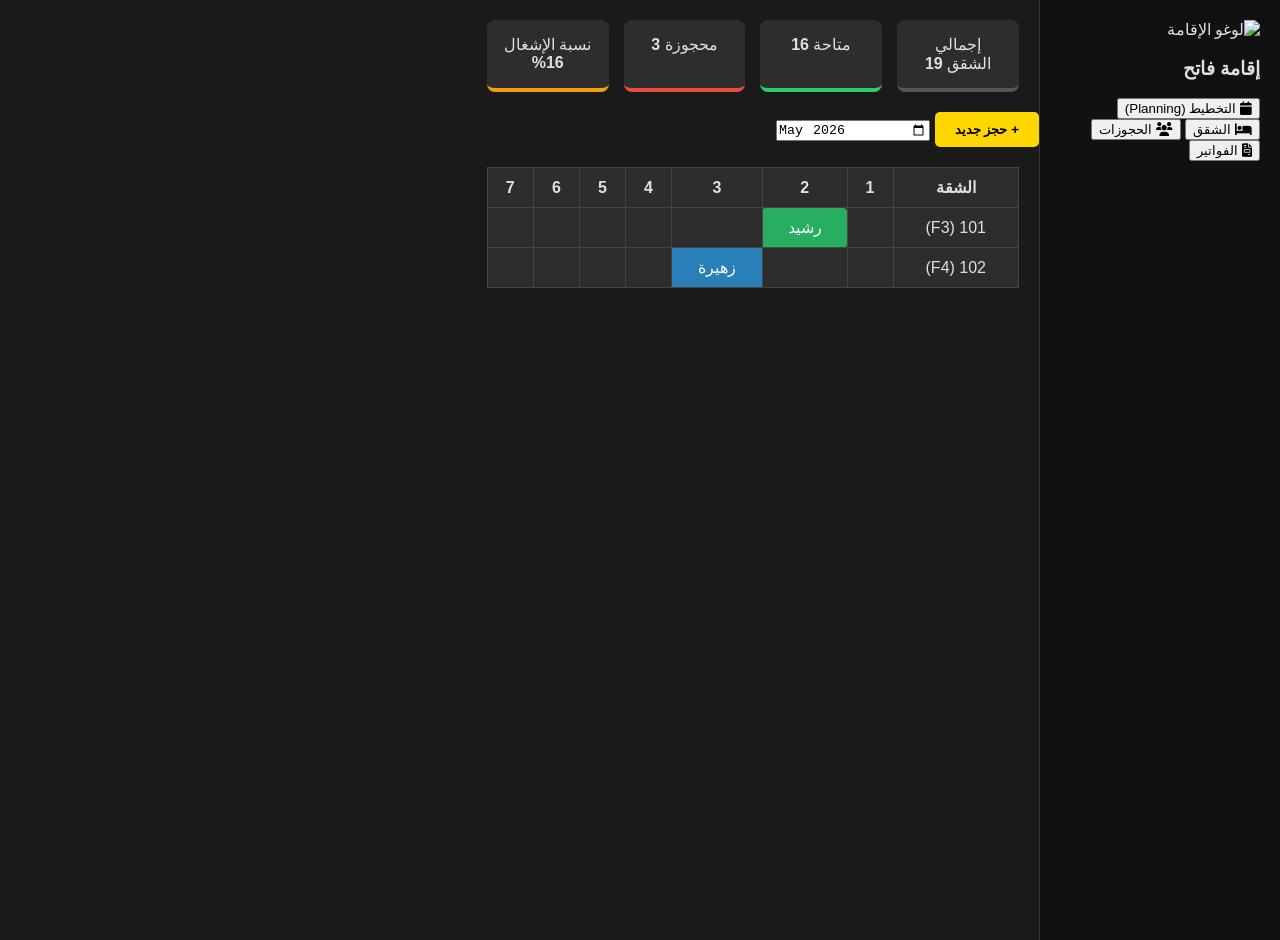
==== index.html @ f416de88 "Add files via upload" ====
<!DOCTYPE html>
<html lang="ar" dir="rtl">
<head>
    <meta charset="UTF-8">
    <title>نظام إدارة إقامة فاتح</title>
    <link rel="stylesheet" href="style.css">
    <!-- ربط مكتبة Font Awesome للأيقونات -->
    <link rel="stylesheet" href="https://cdnjs.cloudflare.com/ajax/libs/font-awesome/6.0.0/css/all.min.css">
</head>
<body>
    <div class="sidebar">
        <div class="logo">
            <img src="logo.png" alt="لوغو الإقامة">
            <h3>إقامة فاتح</h3>
        </div>
        <nav>
            <button class="active"><i class="fa fa-calendar"></i> التخطيط (Planning)</button>
            <button><i class="fa fa-bed"></i> الشقق</button>
            <button><i class="fa fa-users"></i> الحجوزات</button>
            <button><i class="fa fa-file-invoice"></i> الفواتير</button>
        </nav>
    </div>

    <main class="content">
        <header class="stats-bar">
            <div class="stat-card"><span>إجمالي الشقق</span> <strong>19</strong></div>
            <div class="stat-card green"><span>متاحة</span> <strong>16</strong></div>
            <div class="stat-card red"><span>محجوزة</span> <strong>3</strong></div>
            <div class="stat-card orange"><span>نسبة الإشغال</span> <strong>16%</strong></div>
        </header>

        <section class="planning-section">
            <div class="table-controls">
                <button class="btn-add">+ حجز جديد</button>
                <input type="month" value="2026-05">
            </div>
            
            <div class="table-wrapper">
                <table id="planningTable">
                    <thead>
                        <tr>
                            <th>الشقة</th>
                            <!-- الأيام ستُولد برمجياً -->
                            <th>1</th><th>2</th><th>3</th><th>4</th><th>5</th><th>6</th><th>7</th>
                        </tr>
                    </thead>
                    <tbody>
                        <tr>
                            <td>101 (F3)</td>
                            <td></td><td class="booked">رشيد</td><td></td><td></td><td></td><td></td><td></td>
                        </tr>
                        <tr>
                            <td>102 (F4)</td>
                            <td></td><td></td><td class="booked-blue">زهيرة</td><td></td><td></td><td></td><td></td>
                        </tr>
                    </tbody>
                </table>
            </div>
        </section>
    </main>

    <script src="script.js"></script>
</body>
</html>
---- style.css ----
:root {
    --bg-dark: #1a1a1a;
    --card-bg: #2d2d2d;
    --text-color: #e0e0e0;
    --accent: #ffd700;
}

body {
    background-color: var(--bg-dark);
    color: var(--text-color);
    font-family: 'Segoe UI', Tahoma, Geneva, Verdana, sans-serif;
    display: flex;
    margin: 0;
}

.sidebar {
    width: 200px;
    background: #111;
    height: 100vh;
    padding: 20px;
    border-left: 1px solid #333;
}

.stats-bar {
    display: flex;
    gap: 15px;
    padding: 20px;
}

.stat-card {
    background: var(--card-bg);
    padding: 15px;
    border-radius: 8px;
    flex: 1;
    text-align: center;
    border-bottom: 4px solid #555;
}

.green { border-color: #2ecc71; }
.red { border-color: #e74c3c; }
.orange { border-color: #f39c12; }

.table-wrapper {
    overflow-x: auto;
    padding: 20px;
}

table {
    width: 100%;
    border-collapse: collapse;
    background: var(--card-bg);
}

th, td {
    border: 1px solid #444;
    padding: 10px;
    text-align: center;
}

.booked { background: #27ae60; color: white; border-radius: 4px; }
.booked-blue { background: #2980b9; color: white; }

.btn-add {
    background: var(--accent);
    border: none;
    padding: 10px 20px;
    border-radius: 5px;
    cursor: pointer;
    font-weight: bold;
}
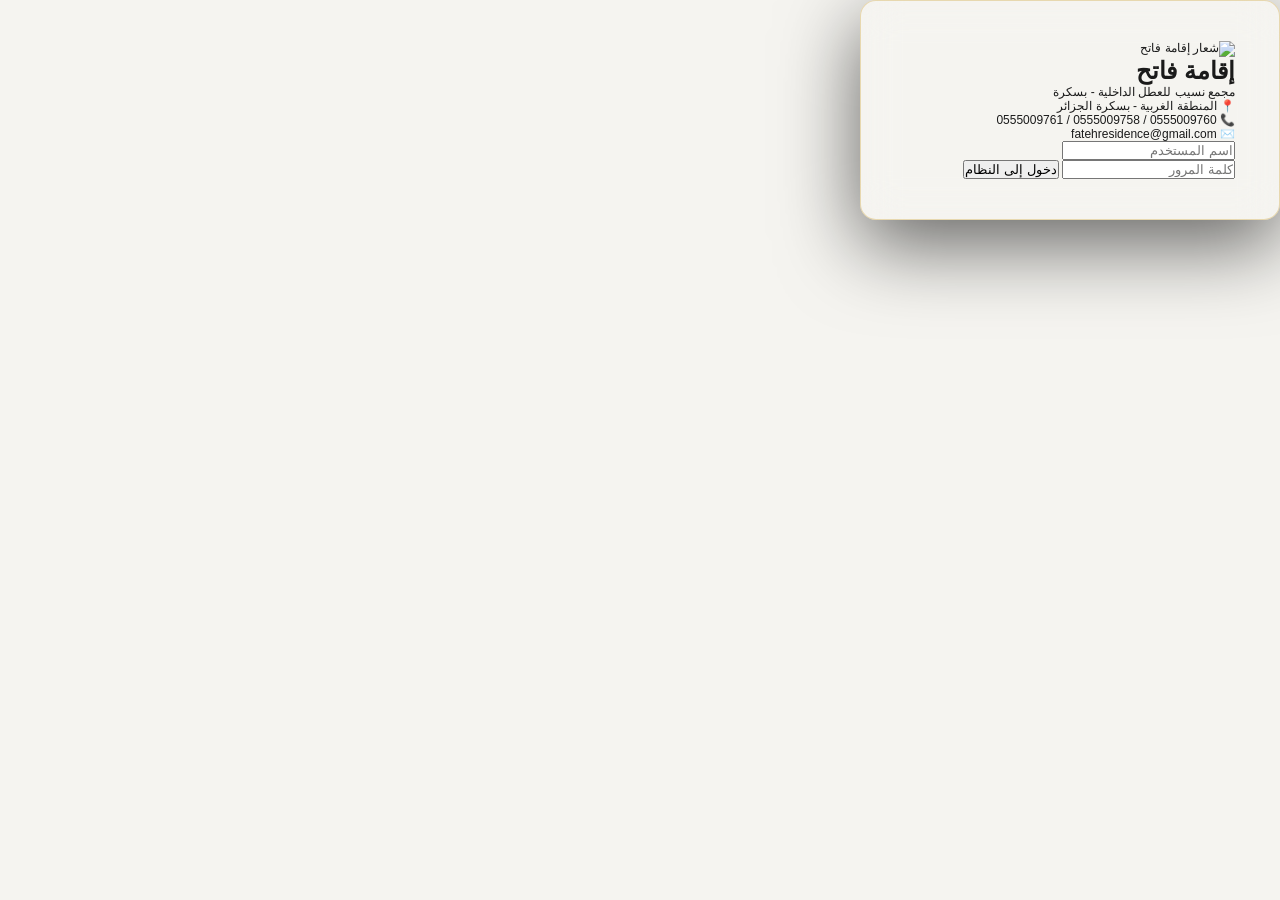
==== commit be5b425a: "Add files via upload" ====
--- a/index.html
+++ b/index.html
@@ -1,64 +1,30 @@
-<!DOCTYPE html>
-<html lang="ar" dir="rtl">
-<head>
-    <meta charset="UTF-8">
-    <title>نظام إدارة إقامة فاتح</title>
-    <link rel="stylesheet" href="style.css">
-    <!-- ربط مكتبة Font Awesome للأيقونات -->
-    <link rel="stylesheet" href="https://cdnjs.cloudflare.com/ajax/libs/font-awesome/6.0.0/css/all.min.css">
-</head>
-<body>
-    <div class="sidebar">
-        <div class="logo">
-            <img src="logo.png" alt="لوغو الإقامة">
-            <h3>إقامة فاتح</h3>
-        </div>
-        <nav>
-            <button class="active"><i class="fa fa-calendar"></i> التخطيط (Planning)</button>
-            <button><i class="fa fa-bed"></i> الشقق</button>
-            <button><i class="fa fa-users"></i> الحجوزات</button>
-            <button><i class="fa fa-file-invoice"></i> الفواتير</button>
-        </nav>
-    </div>
-
-    <main class="content">
-        <header class="stats-bar">
-            <div class="stat-card"><span>إجمالي الشقق</span> <strong>19</strong></div>
-            <div class="stat-card green"><span>متاحة</span> <strong>16</strong></div>
-            <div class="stat-card red"><span>محجوزة</span> <strong>3</strong></div>
-            <div class="stat-card orange"><span>نسبة الإشغال</span> <strong>16%</strong></div>
-        </header>
-
-        <section class="planning-section">
-            <div class="table-controls">
-                <button class="btn-add">+ حجز جديد</button>
-                <input type="month" value="2026-05">
-            </div>
-            
-            <div class="table-wrapper">
-                <table id="planningTable">
-                    <thead>
-                        <tr>
-                            <th>الشقة</th>
-                            <!-- الأيام ستُولد برمجياً -->
-                            <th>1</th><th>2</th><th>3</th><th>4</th><th>5</th><th>6</th><th>7</th>
-                        </tr>
-                    </thead>
-                    <tbody>
-                        <tr>
-                            <td>101 (F3)</td>
-                            <td></td><td class="booked">رشيد</td><td></td><td></td><td></td><td></td><td></td>
-                        </tr>
-                        <tr>
-                            <td>102 (F4)</td>
-                            <td></td><td></td><td class="booked-blue">زهيرة</td><td></td><td></td><td></td><td></td>
-                        </tr>
-                    </tbody>
-                </table>
-            </div>
-        </section>
-    </main>
-
-    <script src="script.js"></script>
-</body>
+<!DOCTYPE html>
+<html lang="ar" dir="rtl">
+<head>
+    <meta charset="UTF-8">
+    <meta name="viewport" content="width=device-width, initial-scale=1.0">
+    <title>تسجيل الدخول - إقامة فاتح</title>
+    <link rel="stylesheet" href="style.css">
+</head>
+<body>
+    <div class="login-container">
+        <div class="login-card">
+            <img src="logo.png" alt="شعار إقامة فاتح" class="login-logo">
+            <h1>إقامة <span>فاتح</span></h1>
+            <p>مجمع نسيب للعطل الداخلية - بسكرة</p>
+            <div class="login-info">
+                <div>📍 المنطقة الغربية - بسكرة الجزائر</div>
+                <div>📞 0555009760 / 0555009758 / 0555009761</div>
+                <div>✉️ fatehresidence@gmail.com</div>
+            </div>
+            <form id="loginForm">
+                <input type="text" id="username" placeholder="اسم المستخدم">
+                <input type="password" id="password" placeholder="كلمة المرور">
+                <button type="submit">دخول إلى النظام</button>
+                <div id="loginError" class="error-msg"></div>
+            </form>
+        </div>
+    </div>
+    <script src="script.js"></script>
+</body>
 </html>
--- a/style.css
+++ b/style.css
@@ -1,70 +1,521 @@
-:root {
-    --bg-dark: #1a1a1a;
-    --card-bg: #2d2d2d;
-    --text-color: #e0e0e0;
-    --accent: #ffd700;
-}
-
-body {
-    background-color: var(--bg-dark);
-    color: var(--text-color);
-    font-family: 'Segoe UI', Tahoma, Geneva, Verdana, sans-serif;
-    display: flex;
-    margin: 0;
-}
-
-.sidebar {
-    width: 200px;
-    background: #111;
-    height: 100vh;
-    padding: 20px;
-    border-left: 1px solid #333;
-}
-
-.stats-bar {
-    display: flex;
-    gap: 15px;
-    padding: 20px;
-}
-
-.stat-card {
-    background: var(--card-bg);
-    padding: 15px;
-    border-radius: 8px;
-    flex: 1;
-    text-align: center;
-    border-bottom: 4px solid #555;
-}
-
-.green { border-color: #2ecc71; }
-.red { border-color: #e74c3c; }
-.orange { border-color: #f39c12; }
-
-.table-wrapper {
-    overflow-x: auto;
-    padding: 20px;
-}
-
-table {
-    width: 100%;
-    border-collapse: collapse;
-    background: var(--card-bg);
-}
-
-th, td {
-    border: 1px solid #444;
-    padding: 10px;
-    text-align: center;
-}
-
-.booked { background: #27ae60; color: white; border-radius: 4px; }
-.booked-blue { background: #2980b9; color: white; }
-
-.btn-add {
-    background: var(--accent);
-    border: none;
-    padding: 10px 20px;
-    border-radius: 5px;
-    cursor: pointer;
-    font-weight: bold;
-}+/* ══════════════════════════════════════════
+   RÉSIDENCE FATEH — style.css
+══════════════════════════════════════════ */
+*, *::before, *::after { box-sizing: border-box; margin: 0; padding: 0; }
+
+:root {
+  --gold:    #C8961A;
+  --gold-l:  rgba(200,150,26,.15);
+  --gold-d:  #8a6510;
+  --dark:    #141a14;
+  --dark2:   #1e2a1e;
+  --green:   #1a6b2a;
+  --green-l: #e8f5ea;
+  --red:     #b01c1c;
+  --blue:    #1a4a8a;
+  --blue-l:  #e8f0fb;
+  --orange:  #b86010;
+  --orange-l:#fdf0e0;
+  --bg:      #f5f4f0;
+  --card:    #ffffff;
+  --border:  #e0ddd5;
+  --border2: #ccc9be;
+  --text:    #1a1a1a;
+  --muted:   #777;
+}
+
+body {
+  font-family: 'Segoe UI', Tahoma, sans-serif;
+  background: var(--bg);
+  color: var(--text);
+  font-size: 12px;
+  direction: rtl;
+}
+
+/* ══════════════════════════════════════════
+   LOGIN
+══════════════════════════════════════════ */
+#login-page {
+  display: flex;
+  align-items: center;
+  justify-content: center;
+  min-height: 100vh;
+  background: linear-gradient(135deg, #141a14 0%, #1e3a1e 40%, #2a4a1a 100%);
+}
+
+.login-card {
+  background: rgba(255,255,255,.05);
+  border: 1px solid rgba(200,150,26,.3);
+  border-radius: 16px;
+  padding: 40px 44px;
+  width: 420px;
+  backdrop-filter: blur(20px);
+  box-shadow: 0 24px 80px rgba(0,0,0,.6);
+}
+
+.login-logo-img {
+  width: 100%;
+  max-width: 320px;
+  display: block;
+  margin: 0 auto 24px;
+  border-radius: 8px;
+  background: white;
+  padding: 8px;
+}
+
+.login-title {
+  color: rgba(255,255,255,.85);
+  font-size: 13px;
+  text-align: center;
+  margin-bottom: 24px;
+  letter-spacing: .3px;
+}
+
+.lf-group { margin-bottom: 16px; }
+.lf-group label {
+  display: block;
+  color: rgba(255,255,255,.5);
+  font-size: 9.5px;
+  letter-spacing: .8px;
+  text-transform: uppercase;
+  margin-bottom: 6px;
+}
+.lf-group input {
+  width: 100%;
+  padding: 10px 14px;
+  background: rgba(255,255,255,.07);
+  border: 1px solid rgba(200,150,26,.25);
+  border-radius: 8px;
+  color: #fff;
+  font-size: 12.5px;
+  font-family: inherit;
+  transition: border-color .2s;
+}
+.lf-group input:focus {
+  outline: none;
+  border-color: var(--gold);
+  background: rgba(200,150,26,.08);
+}
+.lf-group input::placeholder { color: rgba(255,255,255,.2); }
+
+.login-btn {
+  width: 100%;
+  padding: 11px;
+  margin-top: 8px;
+  background: linear-gradient(135deg, var(--gold), #e8b830);
+  border: none;
+  border-radius: 8px;
+  color: #141a14;
+  font-size: 13px;
+  font-weight: 700;
+  cursor: pointer;
+  letter-spacing: .5px;
+  transition: opacity .2s;
+}
+.login-btn:hover { opacity: .9; }
+
+.login-error {
+  color: #f08080;
+  font-size: 10.5px;
+  text-align: center;
+  margin-top: 10px;
+  display: none;
+}
+.login-hint {
+  color: rgba(255,255,255,.25);
+  font-size: 9px;
+  text-align: center;
+  margin-top: 12px;
+}
+
+/* ══════════════════════════════════════════
+   MAIN APP
+══════════════════════════════════════════ */
+#main-app {
+  display: none;
+  flex-direction: column;
+  height: 100vh;
+}
+
+/* TOP BAR */
+.topbar {
+  background: var(--dark);
+  padding: 0 16px;
+  display: flex;
+  align-items: center;
+  gap: 12px;
+  height: 56px;
+  flex-shrink: 0;
+  box-shadow: 0 2px 12px rgba(0,0,0,.4);
+}
+
+.logo-box { display: flex; align-items: center; gap: 10px; }
+.topbar-logo {
+  height: 40px;
+  border-radius: 4px;
+  background: white;
+  padding: 3px;
+}
+.hotel-name { color: #fff; font-size: 11.5px; font-weight: 700; }
+.hotel-sub  { color: rgba(255,255,255,.4); font-size: 8px; letter-spacing: .5px; }
+
+.occ-area  { margin-right: auto; display: flex; align-items: center; gap: 10px; }
+.occ-badge {
+  background: rgba(200,150,26,.2);
+  color: var(--gold);
+  padding: 3px 12px;
+  border-radius: 12px;
+  font-size: 10px;
+  font-weight: 700;
+  border: 1px solid rgba(200,150,26,.35);
+}
+.top-stats { display: flex; gap: 6px; }
+.ts { background: rgba(255,255,255,.07); padding: 4px 10px; border-radius: 6px; text-align: center; }
+.ts-v { color: #fff; font-size: 13px; font-weight: 600; display: block; }
+.ts-l { color: rgba(255,255,255,.35); font-size: 8px; display: block; }
+
+.logout-btn {
+  background: rgba(255,255,255,.06);
+  border: 1px solid rgba(255,255,255,.12);
+  color: rgba(255,255,255,.5);
+  padding: 5px 12px;
+  border-radius: 6px;
+  cursor: pointer;
+  font-size: 10px;
+  font-family: inherit;
+  transition: all .2s;
+}
+.logout-btn:hover { color: #fff; background: rgba(255,255,255,.12); }
+
+/* NAV TABS */
+.navtabs {
+  background: var(--dark2);
+  display: flex;
+  padding: 0 16px;
+  gap: 2px;
+  border-bottom: 1px solid rgba(200,150,26,.2);
+  flex-shrink: 0;
+}
+.nt {
+  padding: 9px 16px;
+  color: rgba(255,255,255,.4);
+  font-size: 10.5px;
+  cursor: pointer;
+  border-bottom: 2px solid transparent;
+  transition: all .18s;
+  user-select: none;
+}
+.nt:hover { color: rgba(255,255,255,.8); }
+.nt.on    { color: var(--gold); border-bottom-color: var(--gold); }
+
+/* CONTENT */
+.content { flex: 1; overflow: hidden; display: flex; flex-direction: column; }
+.sec     { display: none; flex: 1; overflow-y: auto; padding: 14px 16px; flex-direction: column; gap: 12px; }
+.sec.on  { display: flex; }
+
+/* STAT CARDS */
+.scards { display: grid; grid-template-columns: repeat(5,1fr); gap: 9px; flex-shrink: 0; }
+.scard  {
+  background: var(--card);
+  border: .5px solid var(--border);
+  border-radius: 10px;
+  padding: 10px 13px;
+  border-top: 2px solid var(--gold);
+  box-shadow: 0 1px 4px rgba(0,0,0,.06);
+}
+.sc-v { font-size: 22px; font-weight: 300; color: var(--text); letter-spacing: -1px; }
+.sc-l { font-size: 8.5px; color: var(--muted); letter-spacing: .6px; margin-top: 4px; text-transform: uppercase; }
+
+/* PLANNING */
+.planning-wrap {
+  background: var(--card);
+  border: .5px solid var(--border);
+  border-radius: 12px;
+  overflow: hidden;
+  flex: 1;
+  display: flex;
+  flex-direction: column;
+  box-shadow: 0 1px 6px rgba(0,0,0,.06);
+  min-height: 0;
+}
+.plan-toolbar {
+  padding: 9px 13px;
+  border-bottom: .5px solid var(--border);
+  display: flex;
+  align-items: center;
+  gap: 8px;
+  flex-shrink: 0;
+  background: #fafaf7;
+}
+.plan-toolbar select {
+  padding: 5px 10px;
+  border-radius: 7px;
+  border: .5px solid var(--border);
+  background: var(--card);
+  color: var(--text);
+  font-size: 10.5px;
+  cursor: pointer;
+  font-family: inherit;
+}
+.plan-nav   { display: flex; align-items: center; gap: 7px; margin-right: auto; }
+.plan-month { font-size: 11.5px; font-weight: 700; color: var(--text); min-width: 130px; text-align: center; }
+.btn-nav {
+  background: none;
+  border: .5px solid var(--border);
+  border-radius: 5px;
+  color: var(--text);
+  cursor: pointer;
+  padding: 4px 10px;
+  font-size: 13px;
+}
+.btn-nav:hover { background: var(--bg); }
+
+.plan-scroll { overflow: auto; flex: 1; }
+.plan-table  { border-collapse: collapse; font-size: 10.5px; white-space: nowrap; min-width: 100%; }
+
+.plan-table th {
+  position: sticky; top: 0;
+  background: #fafaf7;
+  border: .5px solid var(--border);
+  padding: 6px 5px;
+  font-weight: 600;
+  color: var(--muted);
+  z-index: 2;
+  min-width: 38px;
+  text-align: center;
+}
+.plan-table th.room-h {
+  position: sticky; right: 0;
+  min-width: 130px;
+  background: #fafaf7;
+  z-index: 3;
+  text-align: right;
+}
+.plan-table th.today-th { color: var(--gold); background: rgba(200,150,26,.18); }
+.day-name { font-size: 7.5px; opacity: .55; display: block; }
+
+.plan-table td { border: .5px solid var(--border); padding: 0; height: 30px; }
+.plan-table td.room-cell {
+  position: sticky; right: 0;
+  background: var(--card);
+  padding: 3px 10px;
+  font-size: 10px;
+  font-weight: 700;
+  border-right: 3px solid var(--gold);
+  min-width: 130px;
+  text-align: right;
+}
+.rtype { font-size: 8.5px; color: var(--muted); font-weight: 400; display: block; margin-top: 1px; }
+
+.day-cell    { cursor: pointer; transition: background .1s; position: relative; }
+.day-cell:hover   { background: #fffbe8; }
+.today-col   { background: rgba(200,150,26,.07); }
+.occ-cell    { background: #fff8f0; }
+
+.booking-block {
+  position: absolute; top: 3px; bottom: 3px;
+  border-radius: 4px;
+  display: flex; align-items: center;
+  padding: 0 6px;
+  font-size: 9px; font-weight: 700;
+  overflow: hidden; cursor: pointer; white-space: nowrap; z-index: 1;
+}
+.bk-green { background: #c5f0cc; color: #155220; border: 1px solid #80d890; }
+.bk-blue  { background: #cfe0f8; color: #143a7a; border: 1px solid #80b0e8; }
+.bk-red   { background: #f8d0d0; color: #801a1a; border: 1px solid #e08080; }
+
+/* PANELS */
+.panel {
+  background: var(--card);
+  border: .5px solid var(--border);
+  border-radius: 12px;
+  padding: 13px 15px;
+  box-shadow: 0 1px 4px rgba(0,0,0,.05);
+}
+.ph {
+  font-size: 9.5px; color: var(--muted);
+  letter-spacing: .9px; text-transform: uppercase;
+  padding-bottom: 9px; border-bottom: .5px solid var(--border);
+  margin-bottom: 11px;
+  display: flex; justify-content: space-between; align-items: center;
+}
+.ph-badge {
+  background: #f0f0ec;
+  padding: 1px 8px;
+  border-radius: 8px;
+  font-size: 9px;
+}
+
+.two-col { display: grid; grid-template-columns: 1fr 1fr; gap: 12px; }
+
+/* TABLES */
+.tbl { width: 100%; border-collapse: collapse; font-size: 11.5px; }
+.tbl th {
+  text-align: right;
+  padding: 7px 9px;
+  color: var(--muted);
+  font-size: 9.5px; letter-spacing: .6px; font-weight: 600;
+  border-bottom: .5px solid var(--border);
+  background: #fafaf7;
+}
+.tbl td { padding: 8px 9px; border-bottom: .5px solid var(--border); color: var(--text); }
+.tbl tr:hover td { background: #fafaf7; }
+.clickable-row { cursor: pointer; }
+
+/* BADGES */
+.badge { padding: 2px 9px; border-radius: 12px; font-size: 8.5px; font-weight: 700; }
+.bf3   { background: var(--green-l); color: var(--green); }
+.bf4   { background: var(--blue-l);  color: var(--blue); }
+.bocc  { background: var(--orange-l);color: var(--orange); }
+.bfree { background: var(--green-l); color: var(--green); }
+.bgone { background: #f0f0ee; color: #666; }
+.badge-count {
+  background: var(--gold-l);
+  color: var(--gold-d);
+  padding: 1px 8px;
+  border-radius: 10px;
+  font-size: 8.5px;
+  font-weight: 700;
+}
+
+/* BUTTONS */
+.btn {
+  padding: 7px 15px; border-radius: 7px; font-size: 10.5px;
+  cursor: pointer; border: .5px solid var(--border);
+  background: var(--card); color: var(--text);
+  transition: all .15s; font-family: inherit;
+}
+.btn:hover  { background: var(--bg); }
+.btng { background: var(--green);  color: #fff; border-color: var(--green); }
+.btng:hover { background: #145020; }
+.btno { background: var(--gold);   color: #fff; border-color: var(--gold); }
+.btno:hover { background: var(--gold-d); }
+.btnr { background: var(--red);    color: #fff; border-color: var(--red); }
+.small-btn { padding: 3px 9px; font-size: 9px; }
+
+/* SEARCH BAR */
+.search-bar { display: flex; gap: 9px; }
+.search-bar input {
+  flex: 1; padding: 7px 11px;
+  border: .5px solid var(--border2); border-radius: 7px;
+  background: var(--card); color: var(--text); font-size: 11.5px; font-family: inherit;
+}
+.search-bar select {
+  padding: 7px 11px;
+  border: .5px solid var(--border2); border-radius: 7px;
+  background: var(--card); color: var(--text); font-size: 11.5px; font-family: inherit;
+}
+
+/* BOOKING FORM */
+.fgrid { display: grid; grid-template-columns: 1fr 1fr; gap: 11px; }
+.fg    { display: flex; flex-direction: column; gap: 4px; }
+.fg.full { grid-column: 1 / -1; }
+.fg label { font-size: 9px; color: var(--muted); letter-spacing: .6px; text-transform: uppercase; }
+.fg input, .fg select {
+  padding: 7px 10px;
+  border: .5px solid var(--border2); border-radius: 7px;
+  background: var(--card); color: var(--text);
+  font-size: 12px; font-family: inherit;
+  transition: border-color .18s;
+}
+.fg input:focus, .fg select:focus { outline: none; border-color: var(--gold); }
+.form-actions { display: flex; gap: 8px; margin-top: 10px; }
+
+/* DETAIL GRID */
+.detail-grid { display: grid; gap: 0; font-size: 12px; }
+.drow {
+  display: flex; justify-content: space-between;
+  padding: 6px 0; border-bottom: .5px solid var(--border);
+}
+.drow span:first-child { color: var(--muted); }
+.total-row {
+  border-top: 2px solid var(--gold);
+  border-bottom: none;
+  margin-top: 4px;
+  padding-top: 9px;
+}
+.total-amount { color: var(--green); font-size: 15px; }
+
+/* MODAL */
+.modal-overlay {
+  display: none; position: fixed; inset: 0;
+  background: rgba(0,0,0,.55); z-index: 100;
+  align-items: center; justify-content: center;
+}
+.modal-overlay.show { display: flex; }
+.modal {
+  background: var(--card); border-radius: 14px;
+  padding: 22px 24px; width: 420px;
+  border: .5px solid var(--gold);
+  position: relative; max-height: 90vh; overflow-y: auto;
+  box-shadow: 0 24px 64px rgba(0,0,0,.35);
+}
+.modal h3 {
+  font-size: 14px; color: var(--text);
+  margin-bottom: 16px; padding-bottom: 10px;
+  border-bottom: .5px solid var(--border);
+}
+.mc {
+  position: absolute; top: 12px; left: 14px;
+  cursor: pointer; background: none; border: none;
+  color: var(--muted); font-size: 18px; line-height: 1;
+}
+.mc:hover { color: var(--text); }
+.modal-actions { display: flex; gap: 8px; margin-top: 16px; flex-wrap: wrap; }
+
+/* INVOICE */
+.inv-box {
+  background: var(--card);
+  border: 1px solid var(--gold);
+  border-radius: 12px;
+  padding: 18px 20px;
+}
+.inv-head {
+  display: flex; justify-content: space-between; align-items: flex-start;
+  margin-bottom: 14px; padding-bottom: 12px;
+  border-bottom: 1.5px solid var(--gold-l);
+}
+.inv-brand { color: var(--green); font-size: 13px; font-weight: 800; }
+.inv-sub   { font-size: 8.5px; color: var(--muted); margin-top: 2px; }
+.inv-num   { font-size: 9px; color: var(--muted); text-align: left; }
+.inv-num b { display: block; font-size: 13px; color: var(--text); margin-top: 2px; }
+.inv-num span { display: block; font-size: 9px; color: var(--muted); margin-top: 3px; }
+.inv-client { font-size: 11px; color: var(--muted); margin-bottom: 12px; padding-bottom: 10px; border-bottom: .5px solid var(--border); }
+.inv-row  { display: flex; justify-content: space-between; padding: 5px 0; border-bottom: .5px solid var(--border); font-size: 11.5px; }
+.inv-total { display: flex; justify-content: space-between; padding: 9px 0 0; font-size: 14px; font-weight: 800; color: var(--green); border-top: 1.5px solid var(--gold); margin-top: 5px; }
+
+/* MISC */
+.stats-row { display: flex; gap: 24px; font-size: 12px; flex-wrap: wrap; }
+.c-green   { color: var(--green); }
+.c-blue    { color: var(--blue); }
+.c-orange  { color: var(--orange); }
+.c-muted   { color: var(--muted); }
+.empty-msg { color: var(--muted); font-size: 11.5px; text-align: center; padding: 24px 0; }
+
+/* LEGEND */
+.legend { display: flex; gap: 14px; flex-wrap: wrap; flex-shrink: 0; }
+.leg    { display: flex; align-items: center; gap: 5px; font-size: 10px; color: var(--muted); }
+.leg-dot { width: 10px; height: 10px; border-radius: 3px; flex-shrink: 0; }
+
+/* NOTIFICATION */
+.notif {
+  position: fixed; bottom: 28px; left: 50%; transform: translateX(-50%);
+  background: var(--dark); color: var(--gold);
+  padding: 9px 22px; border-radius: 22px;
+  font-size: 11.5px; border: 1px solid var(--gold);
+  z-index: 999; opacity: 0; transition: opacity .3s; pointer-events: none;
+  box-shadow: 0 4px 20px rgba(0,0,0,.4);
+}
+.notif.show { opacity: 1; }
+
+/* PRINT */
+@media print {
+  .topbar, .navtabs, .content > .sec:not(#sec-facture),
+  .ph, #inv-tbody, .legend, .btn { display: none !important; }
+  .inv-box { border: 1px solid #ccc; }
+}
+
+/* SCROLLBAR */
+::-webkit-scrollbar { width: 6px; height: 6px; }
+::-webkit-scrollbar-track { background: transparent; }
+::-webkit-scrollbar-thumb { background: rgba(0,0,0,.15); border-radius: 3px; }
